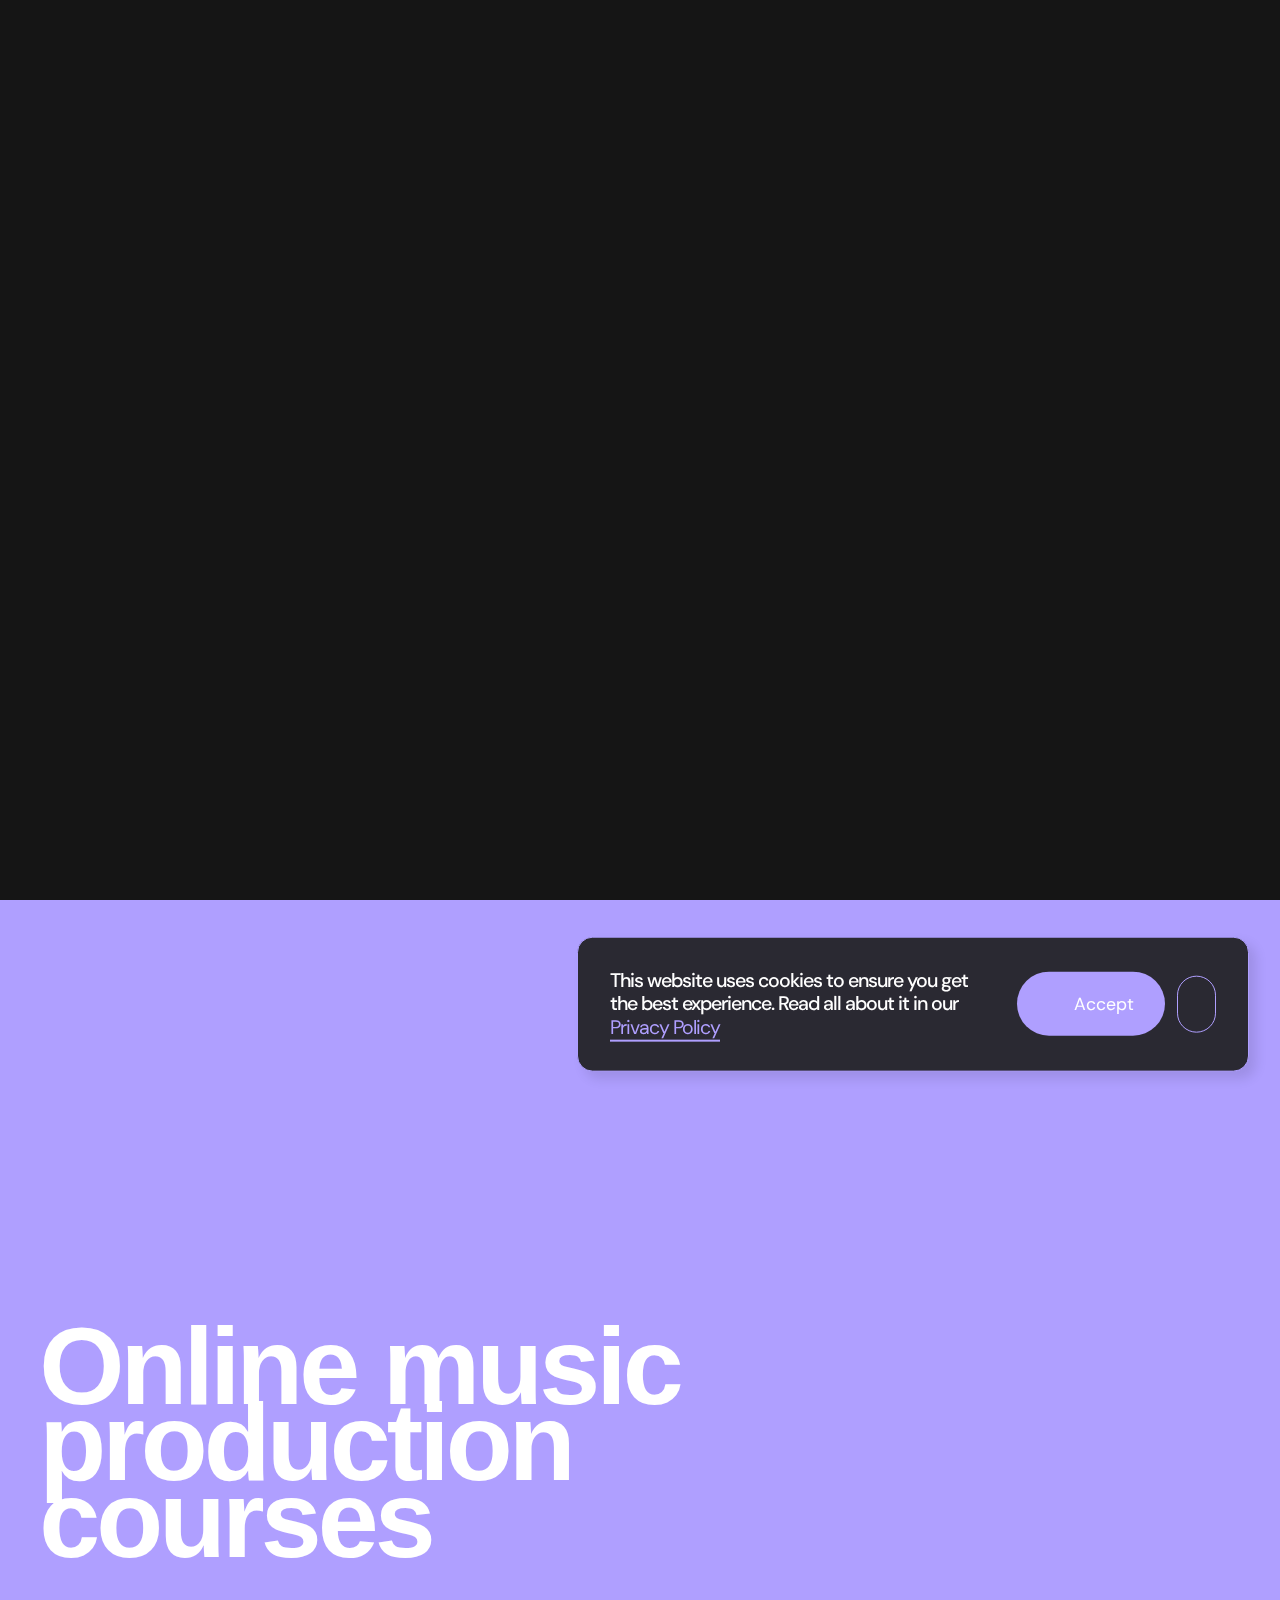
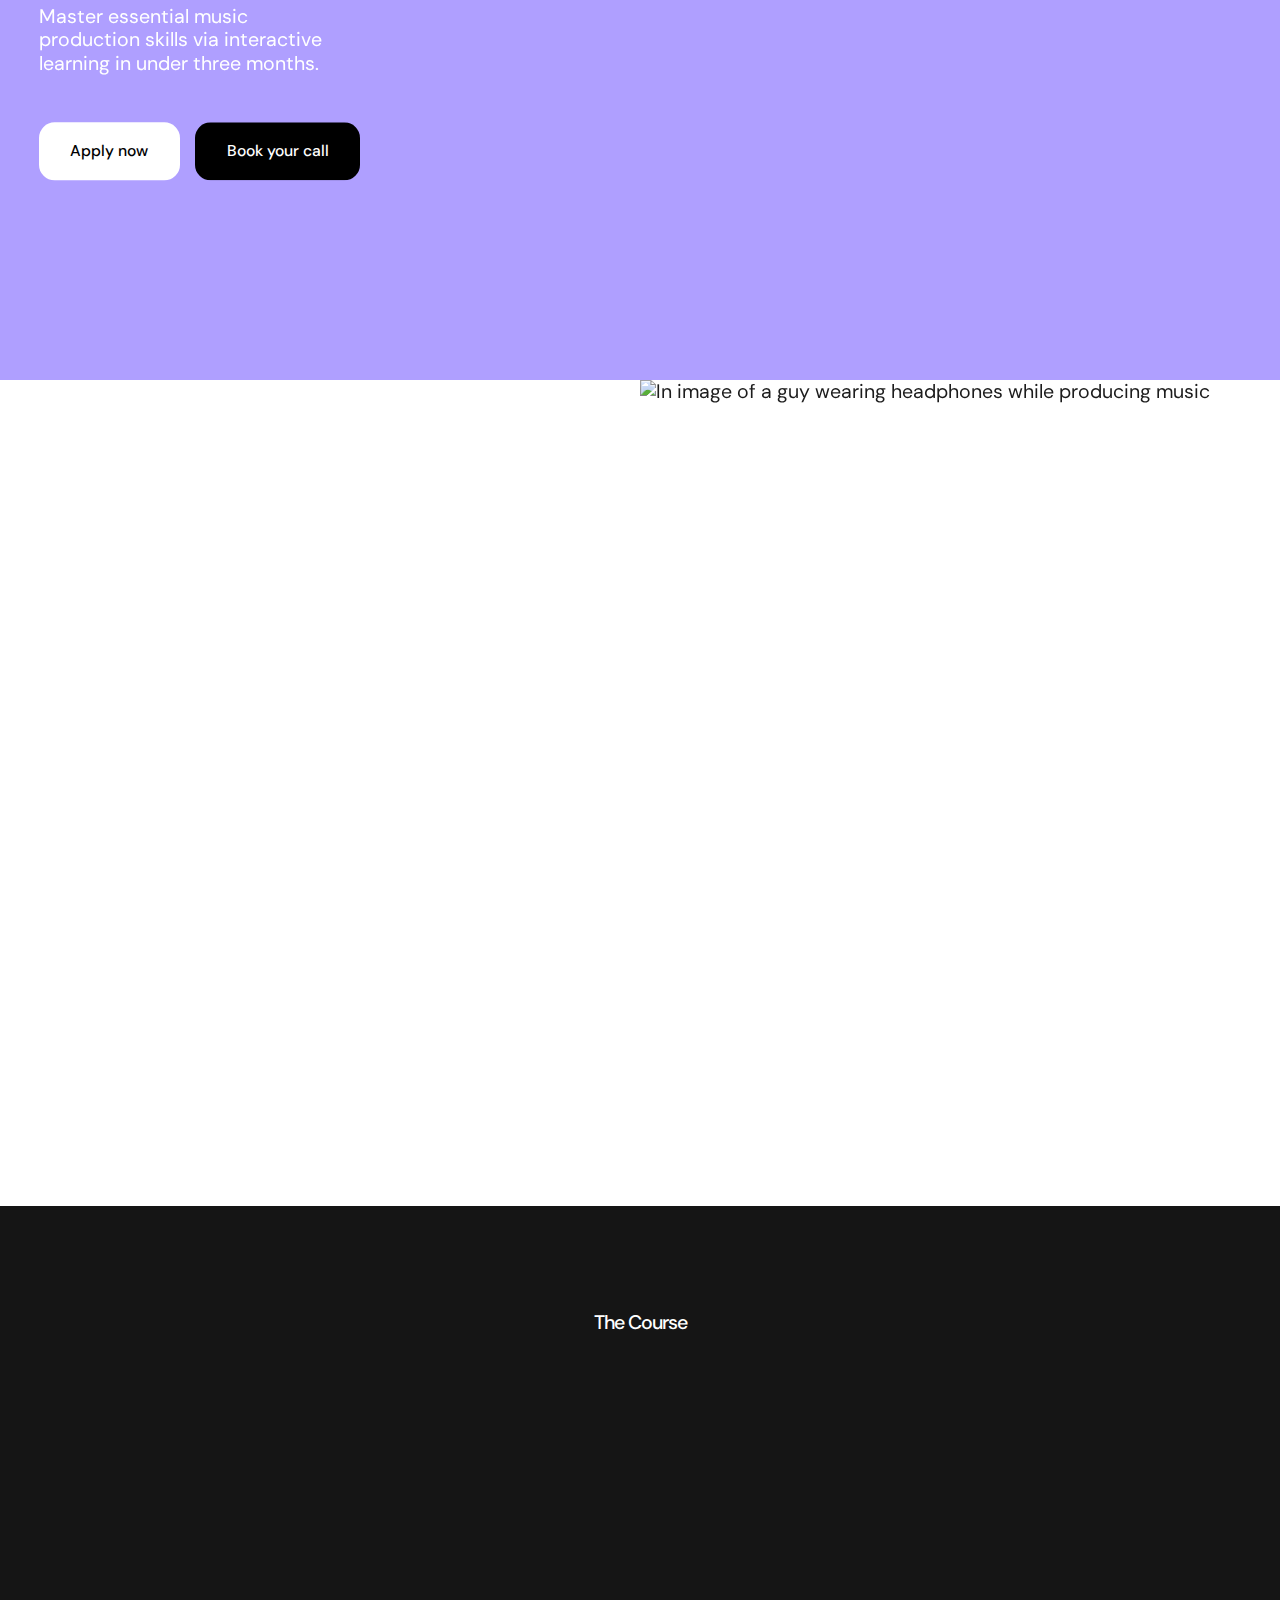
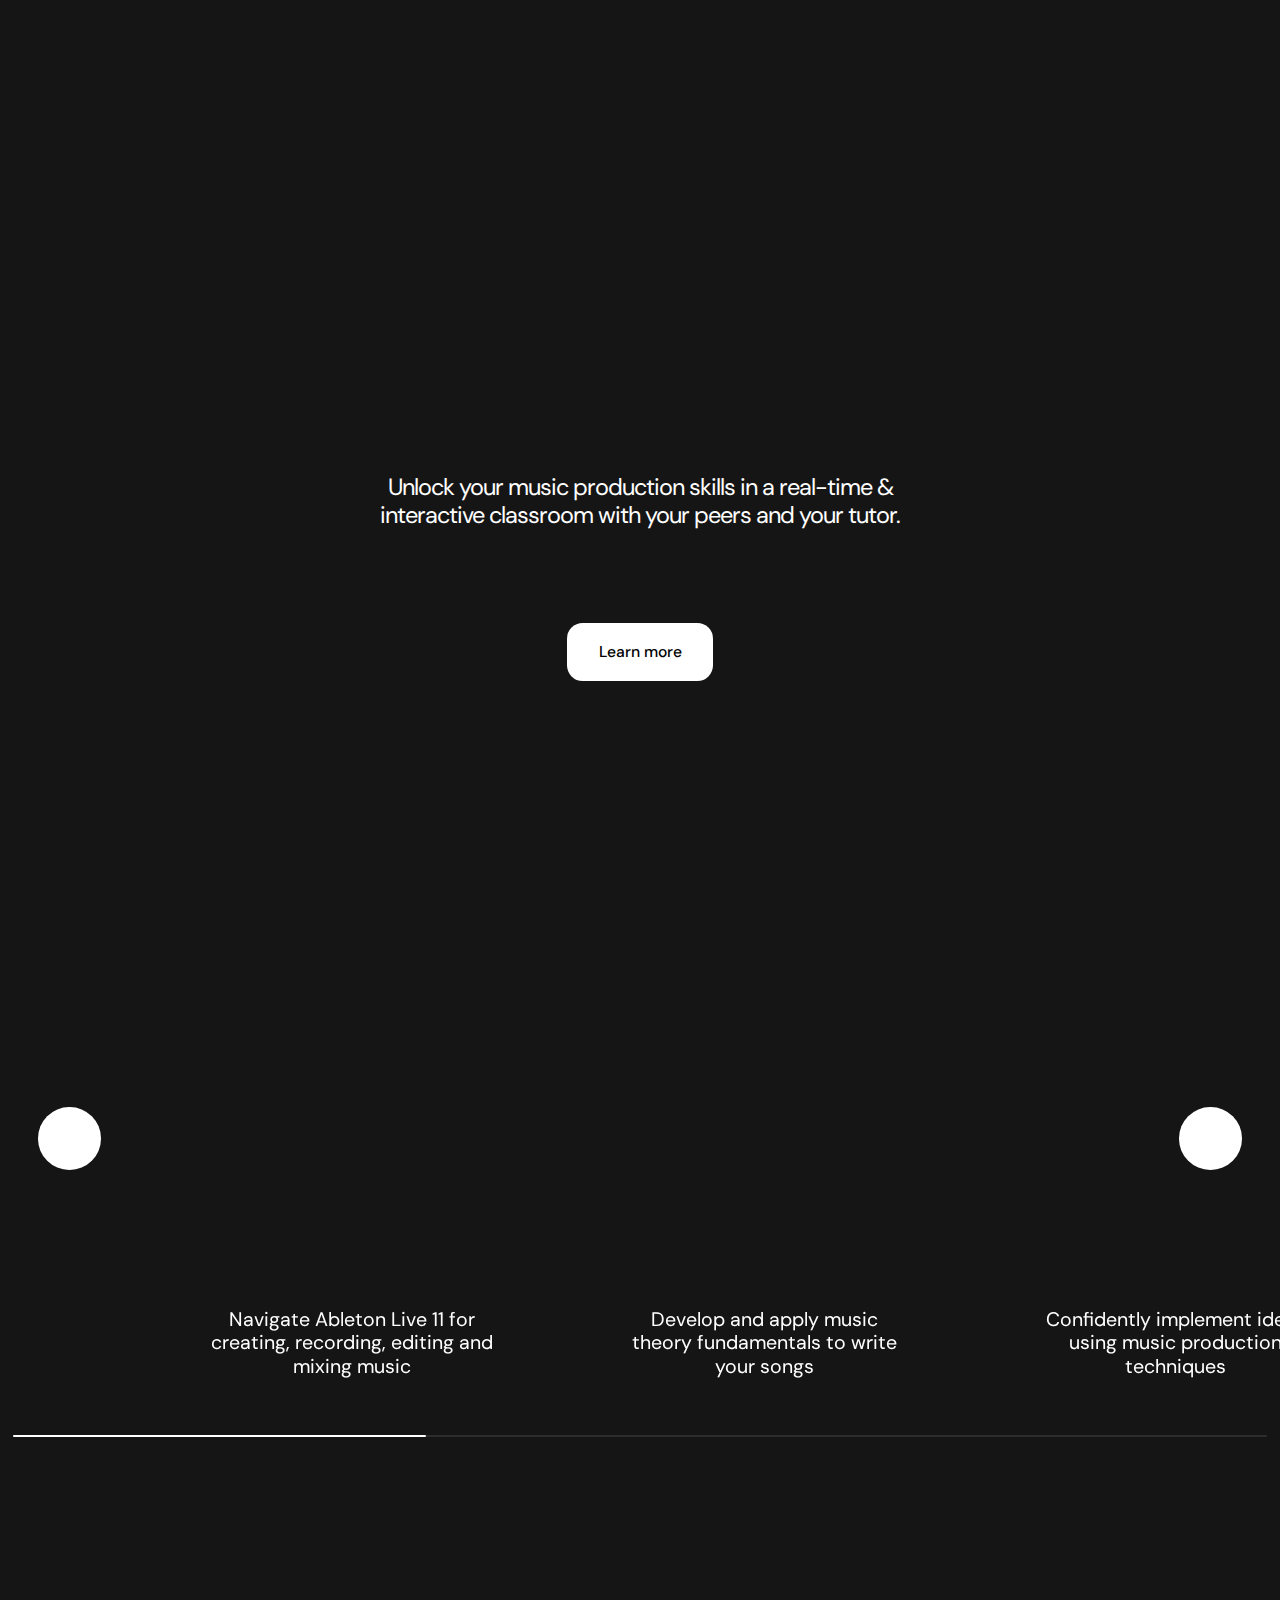
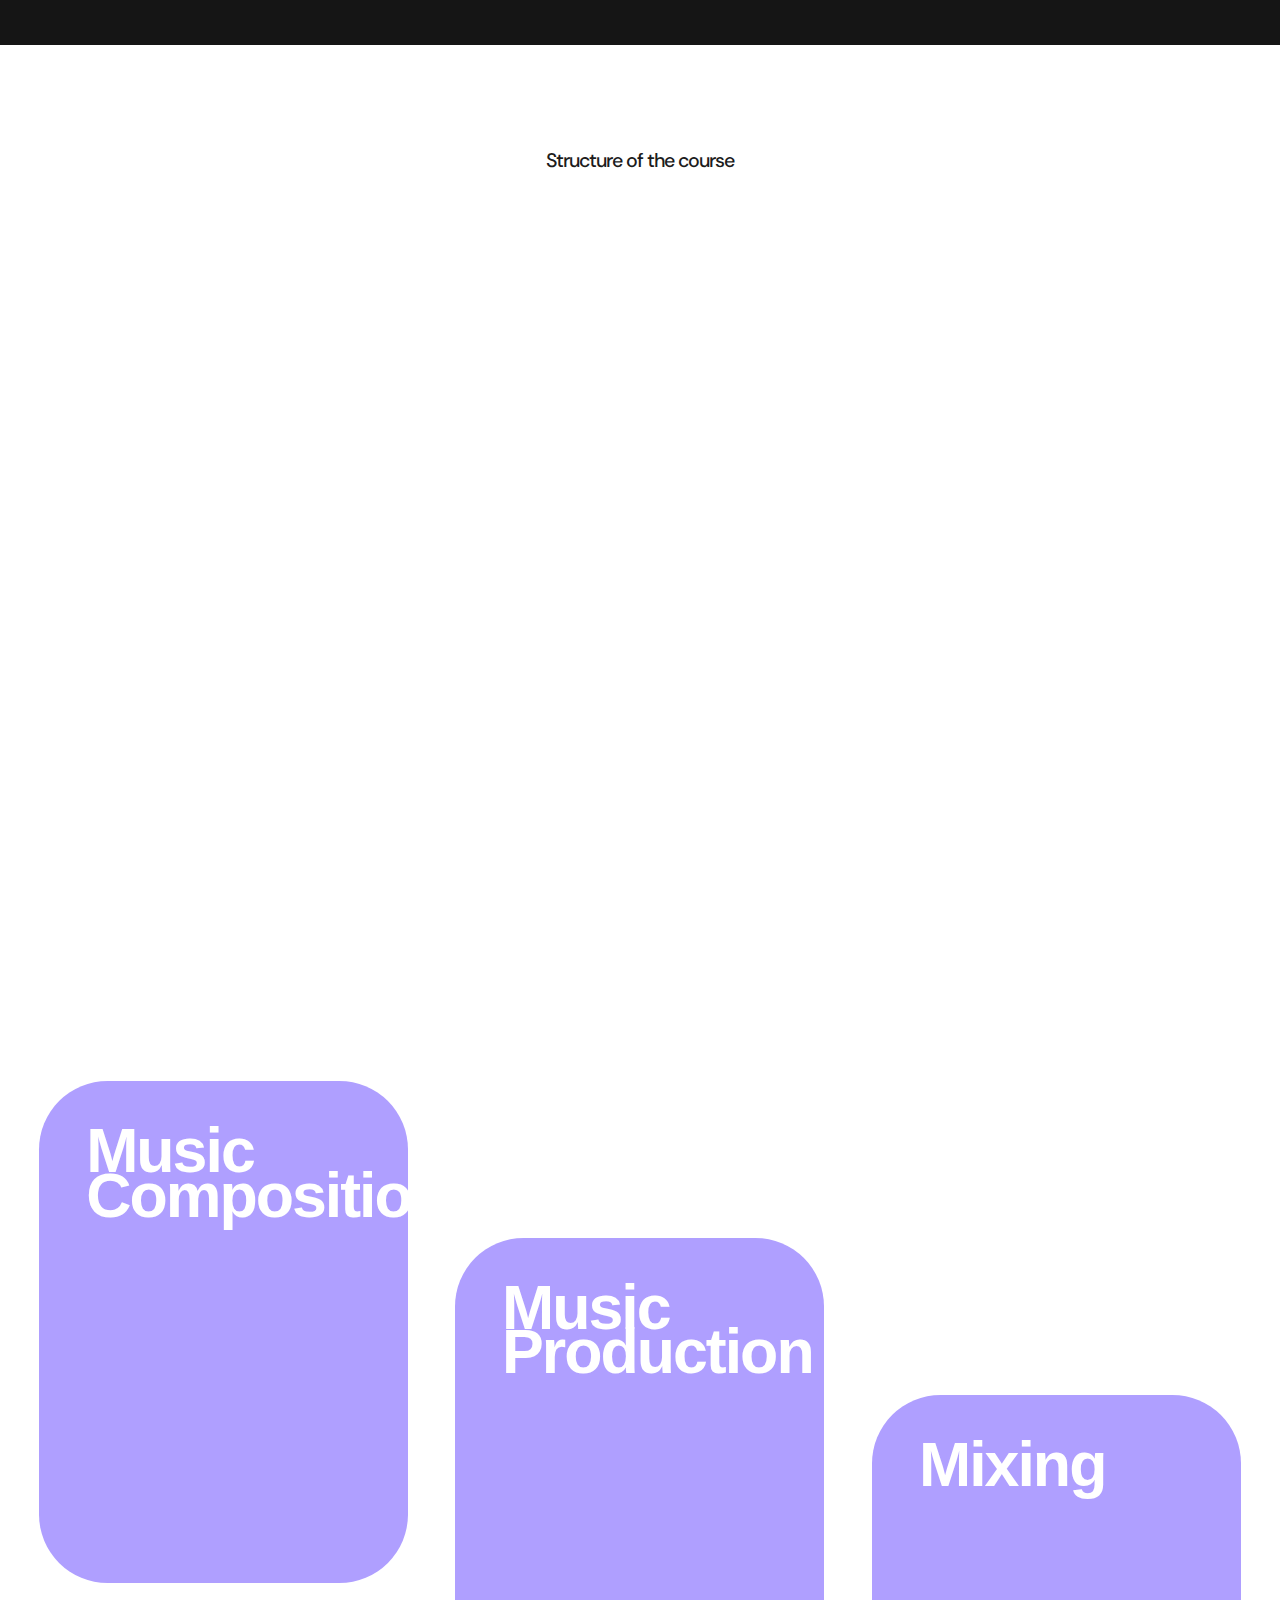
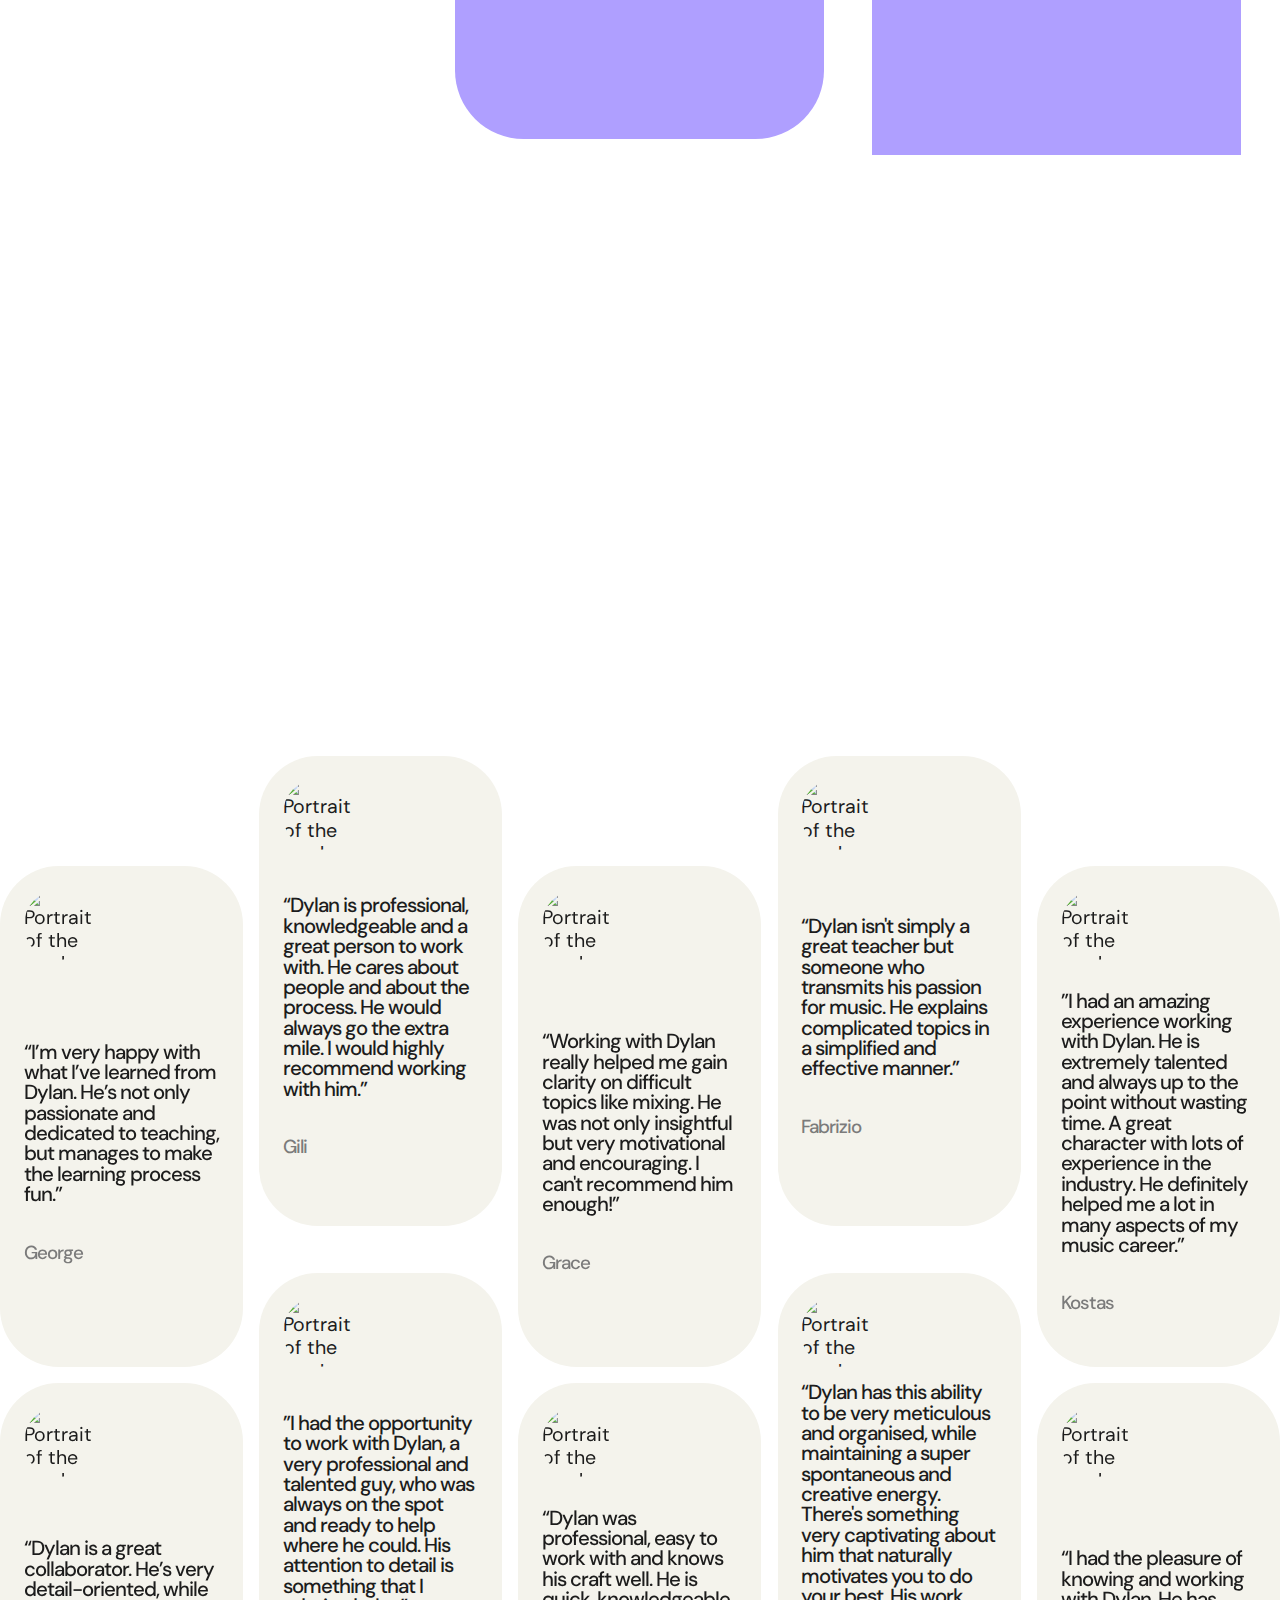
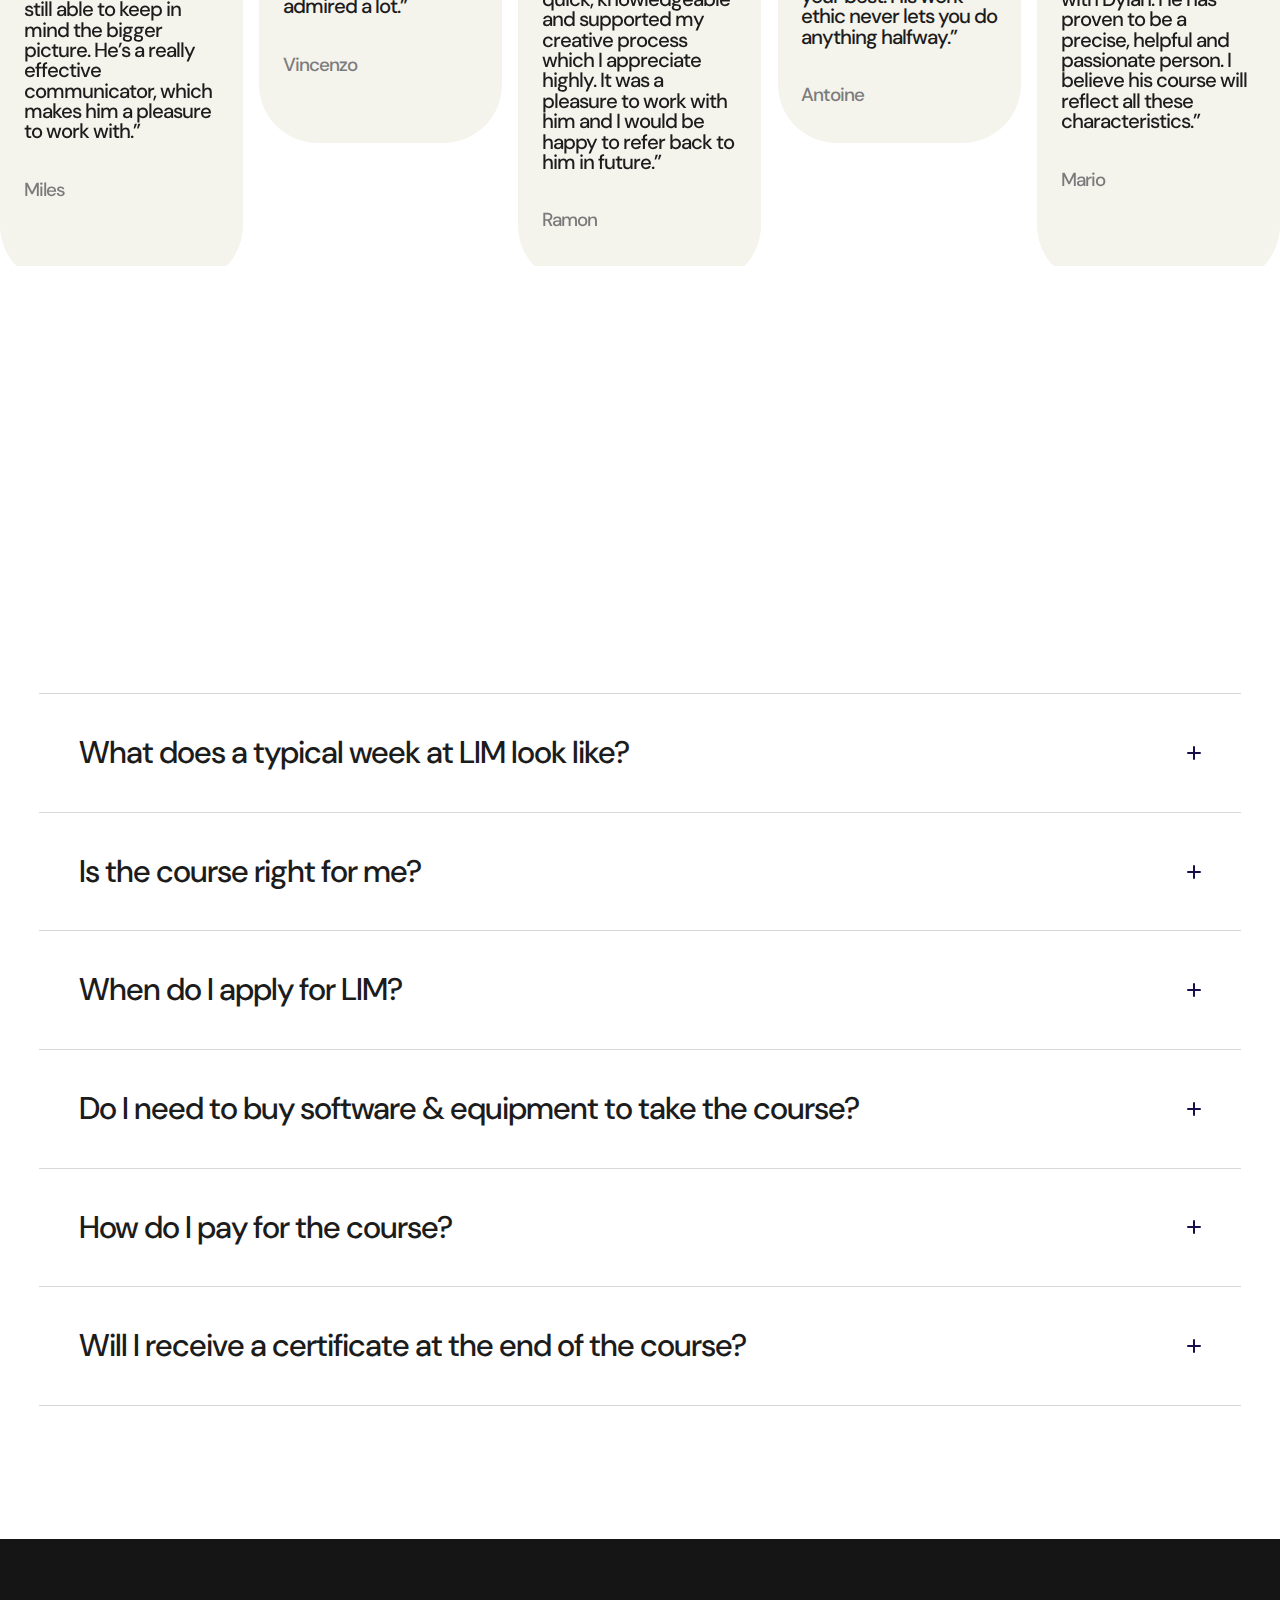
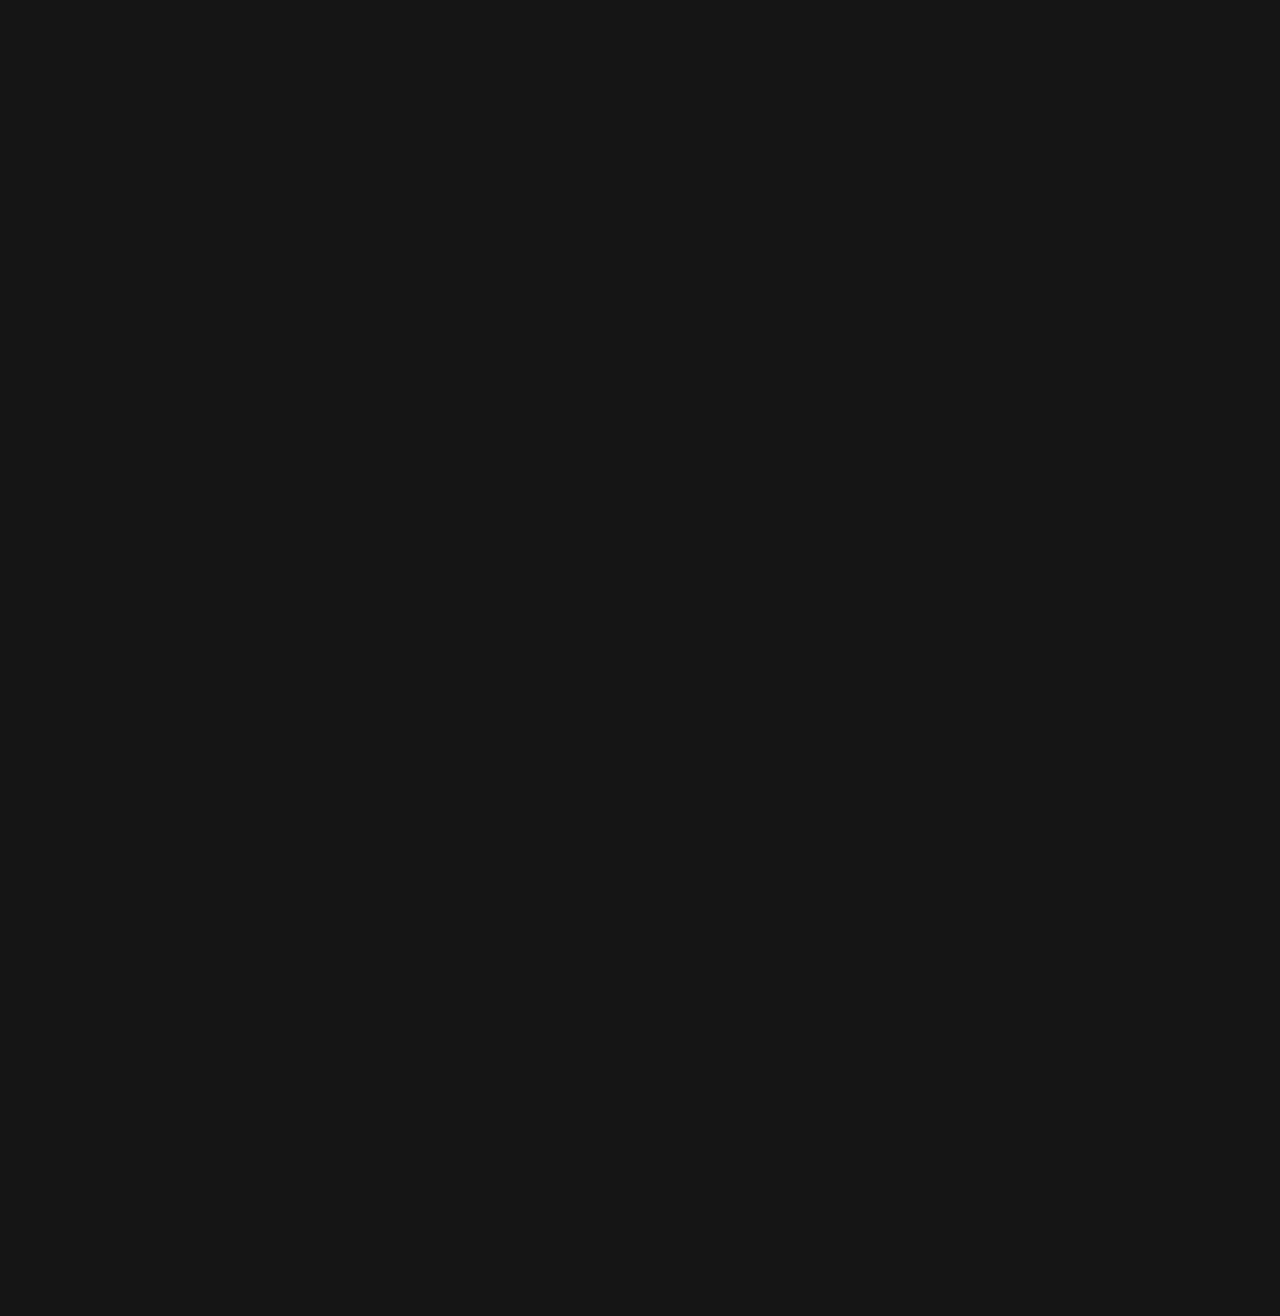
==== index.html @ c895d938 "commit" ====
<html xmlns="http://www.w3.org/1999/xhtml" lang="en">

<head>
	<meta http-equiv="Content-Type" content="text/html; charset=utf-8" />
	<meta name="description" content="HTTrack is an easy-to-use website mirror utility. It allows you to download a World Wide website from the Internet to a local directory,building recursively all structures, getting html, images, and other files from the server to your computer. Links are rebuiltrelatively so that you can freely browse to the local site (works with any browser). You can mirror several sites together so that you can jump from one toanother. You can, also, update an existing mirror site, or resume an interrupted download. The robot is fully configurable, with an integrated help" />
	<meta name="keywords" content="httrack, HTTRACK, HTTrack, winhttrack, WINHTTRACK, WinHTTrack, offline browser, web mirror utility, aspirateur web, surf offline, web capture, www mirror utility, browse offline, local  site builder, website mirroring, aspirateur www, internet grabber, capture de site web, internet tool, hors connexion, unix, dos, windows 95, windows 98, solaris, ibm580, AIX 4.0, HTS, HTGet, web aspirator, web aspirateur, libre, GPL, GNU, free software" />
	<title>Local index - HTTrack Website Copier</title>
  <!-- Mirror and index made by HTTrack Website Copier/3.49-2 [XR&CO'2014] -->
	<style type="text/css">
	<!--

body {
	margin: 0;  padding: 0;  margin-bottom: 15px;  margin-top: 8px;
	background: #77b;
}
body, td {
	font: 14px "Trebuchet MS", Verdana, Arial, Helvetica, sans-serif;
	}

#subTitle {
	background: #000;  color: #fff;  padding: 4px;  font-weight: bold; 
	}

#siteNavigation a, #siteNavigation .current {
	font-weight: bold;  color: #448;
	}
#siteNavigation a:link    { text-decoration: none; }
#siteNavigation a:visited { text-decoration: none; }

#siteNavigation .current { background-color: #ccd; }

#siteNavigation a:hover   { text-decoration: none;  background-color: #fff;  color: #000; }
#siteNavigation a:active  { text-decoration: none;  background-color: #ccc; }


a:link    { text-decoration: underline;  color: #00f; }
a:visited { text-decoration: underline;  color: #000; }
a:hover   { text-decoration: underline;  color: #c00; }
a:active  { text-decoration: underline; }

#pageContent {
	clear: both;
	border-bottom: 6px solid #000;
	padding: 10px;  padding-top: 20px;
	line-height: 1.65em;
	background-image: url(backblue.gif);
	background-repeat: no-repeat;
	background-position: top right;
	}

#pageContent, #siteNavigation {
	background-color: #ccd;
	}


.imgLeft  { float: left;   margin-right: 10px;  margin-bottom: 10px; }
.imgRight { float: right;  margin-left: 10px;   margin-bottom: 10px; }

hr { height: 1px;  color: #000;  background-color: #000;  margin-bottom: 15px; }

h1 { margin: 0;  font-weight: bold;  font-size: 2em; }
h2 { margin: 0;  font-weight: bold;  font-size: 1.6em; }
h3 { margin: 0;  font-weight: bold;  font-size: 1.3em; }
h4 { margin: 0;  font-weight: bold;  font-size: 1.18em; }

.blak { background-color: #000; }
.hide { display: none; }
.tableWidth { min-width: 400px; }

.tblRegular       { border-collapse: collapse; }
.tblRegular td    { padding: 6px;  background-image: url(fade.gif);  border: 2px solid #99c; }
.tblHeaderColor, .tblHeaderColor td { background: #99c; }
.tblNoBorder td   { border: 0; }



</style>

</head>

<table width="76%" border="0" align="center" cellspacing="0" cellpadding="3" class="tableWidth">
	<tr>
	<td id="subTitle">HTTrack Website Copier - Open Source offline browser</td>
	</tr>
</table>
<table width="76%" border="0" align="center" cellspacing="0" cellpadding="0" class="tableWidth">
<tr class="blak">
<td>
	<table width="100%" border="0" align="center" cellspacing="1" cellpadding="0">
	<tr>
	<td colspan="6"> 
		<table width="100%" border="0" align="center" cellspacing="0" cellpadding="10">
		<tr> 
		<td id="pageContent"> 
<!-- ==================== End prologue ==================== -->

	<meta name="generator" content="HTTrack Website Copier/3.x">
	<TITLE>Local index - HTTrack</TITLE>
</HEAD>
<BODY>
<H1 ALIGN=Center>Index of locally available sites:</H1>
	<TABLE BORDER="0" WIDTH="100%" CELLSPACING="1" CELLPADDING="0">
		<TR>
			<TD BACKGROUND="fade.gif">
				&middot;
					<A HREF="www.limlondon.com/index.html">
						LimLondon | Homepage
					</A>		
			</TD>
		</TR>
	</TABLE>
	<BR>
	<BR>
	<BR>
  	<H6 ALIGN="RIGHT">
	<I>Mirror and index made by HTTrack Website Copier [XR&amp;CO'2008]</I>
	</H6>
	<!-- Mirror and index made by HTTrack Website Copier/3.49-2 [XR&CO'2014] -->
	<!-- Thanks for using HTTrack Website Copier! -->
	<meta HTTP-EQUIV="Refresh" CONTENT="0; URL=www.limlondon.com/index.html">


<!-- ==================== Start epilogue ==================== -->
		</td>
		</tr>
		</table>
	</td>
	</tr>
	</table>
</td>
</tr>
</table>

<table width="76%" border="0" align="center" valign="bottom" cellspacing="0" cellpadding="0">
	<tr>
	<td id="footer"><small>&copy; 2008 Xavier Roche & other contributors - Web Design: Leto Kauler.</small></td>
	</tr>
</table>

</body>

</html>
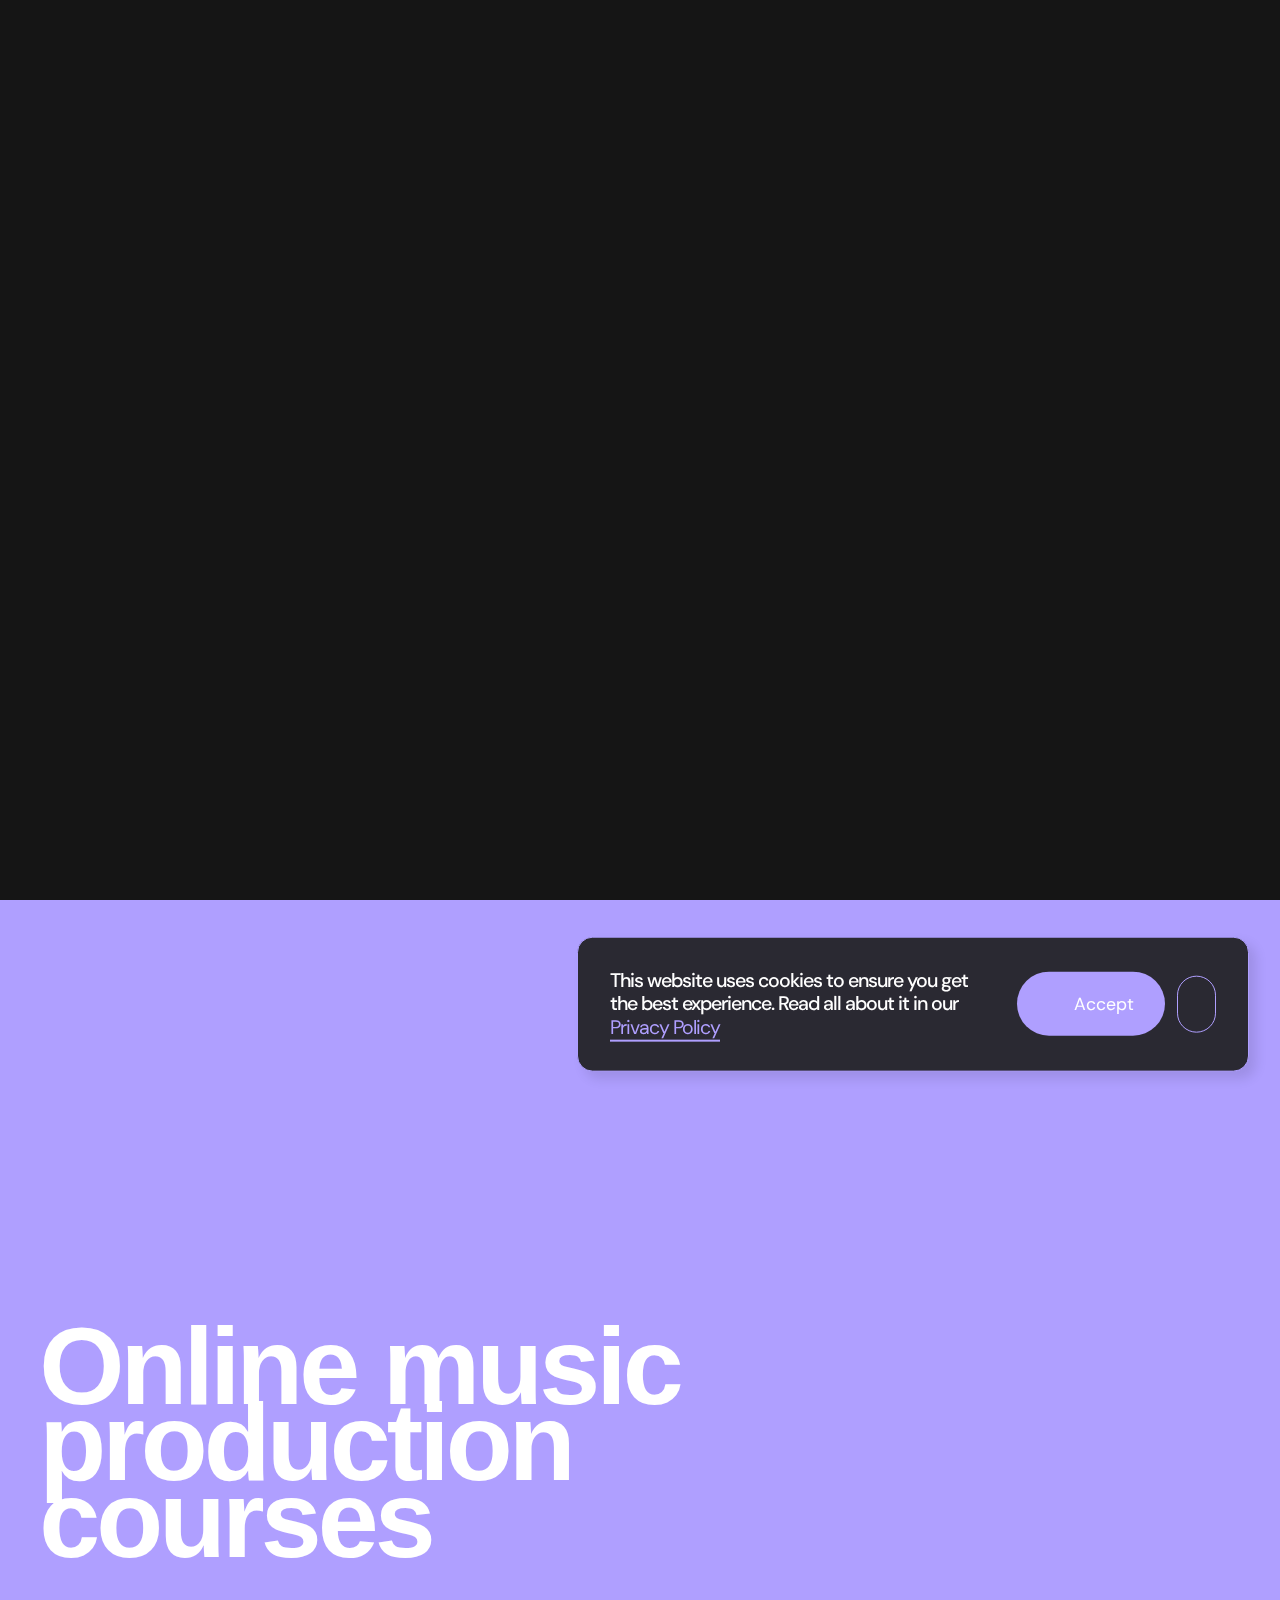
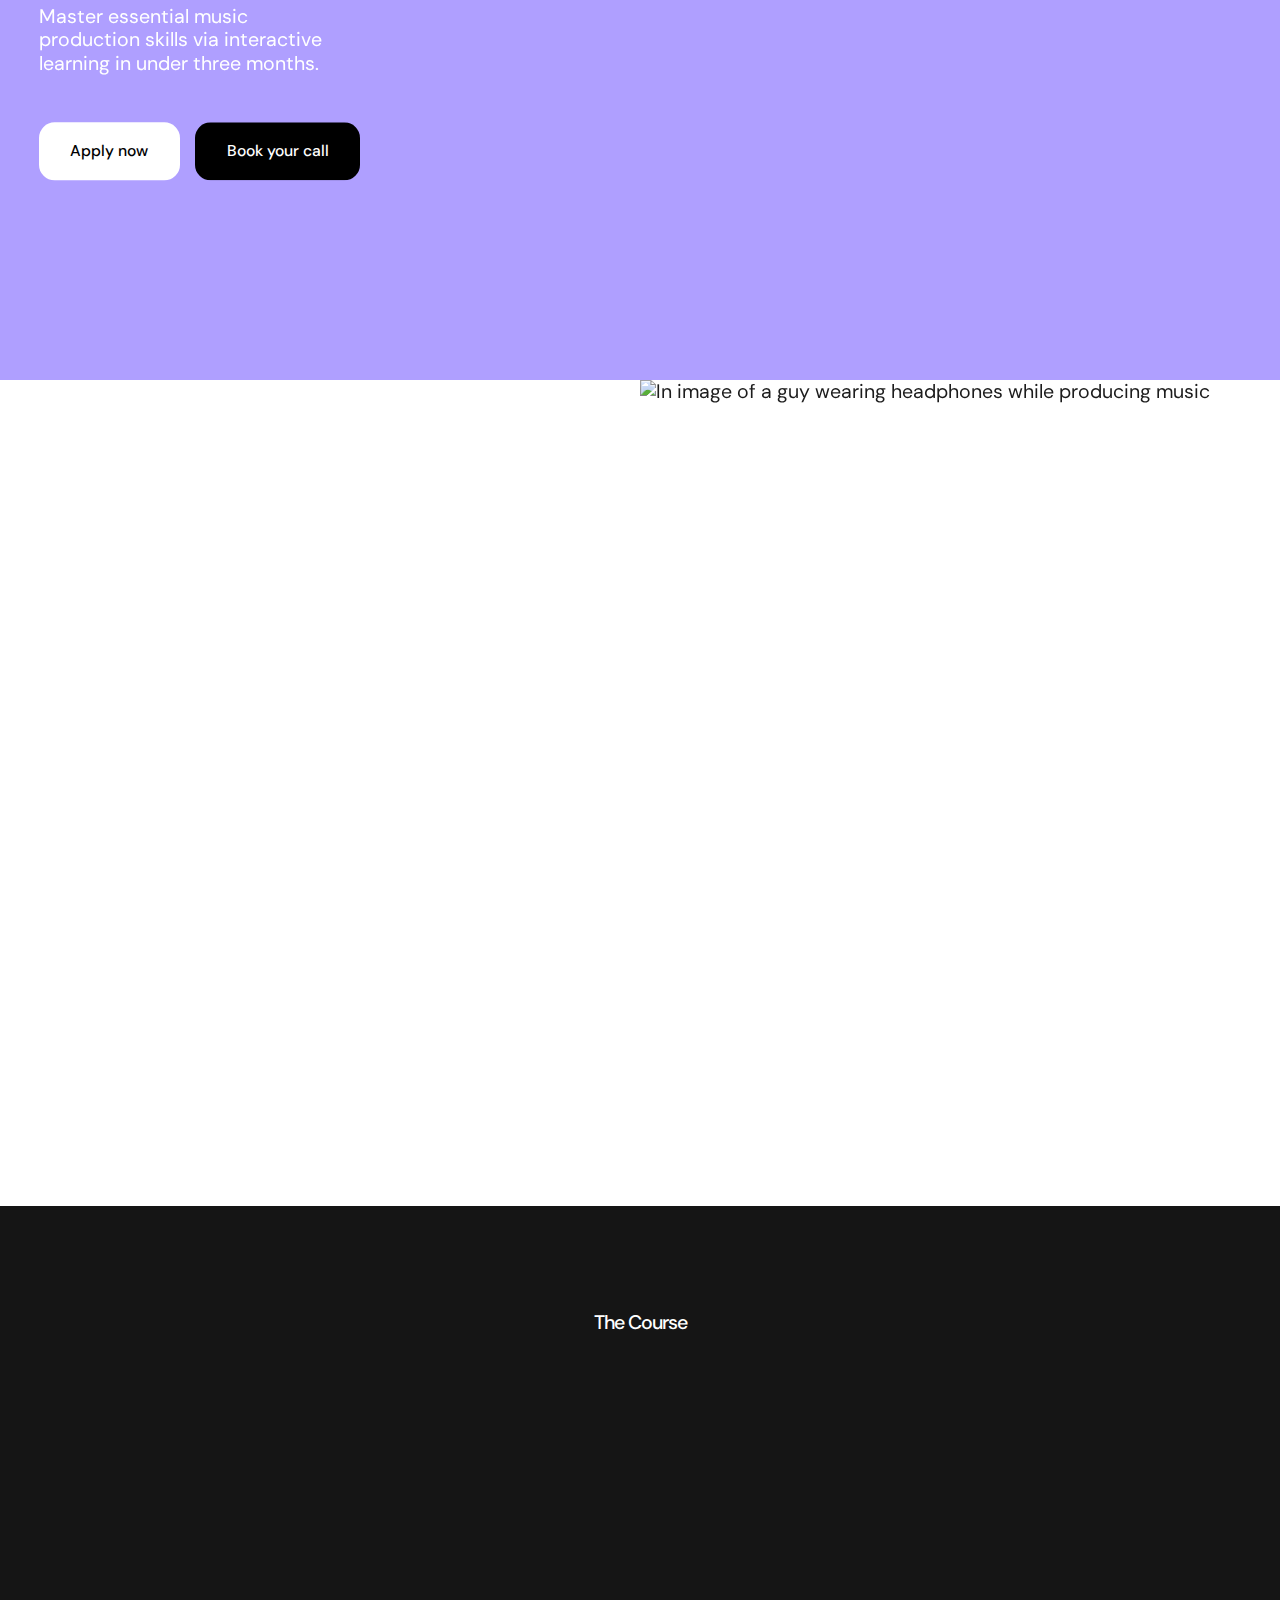
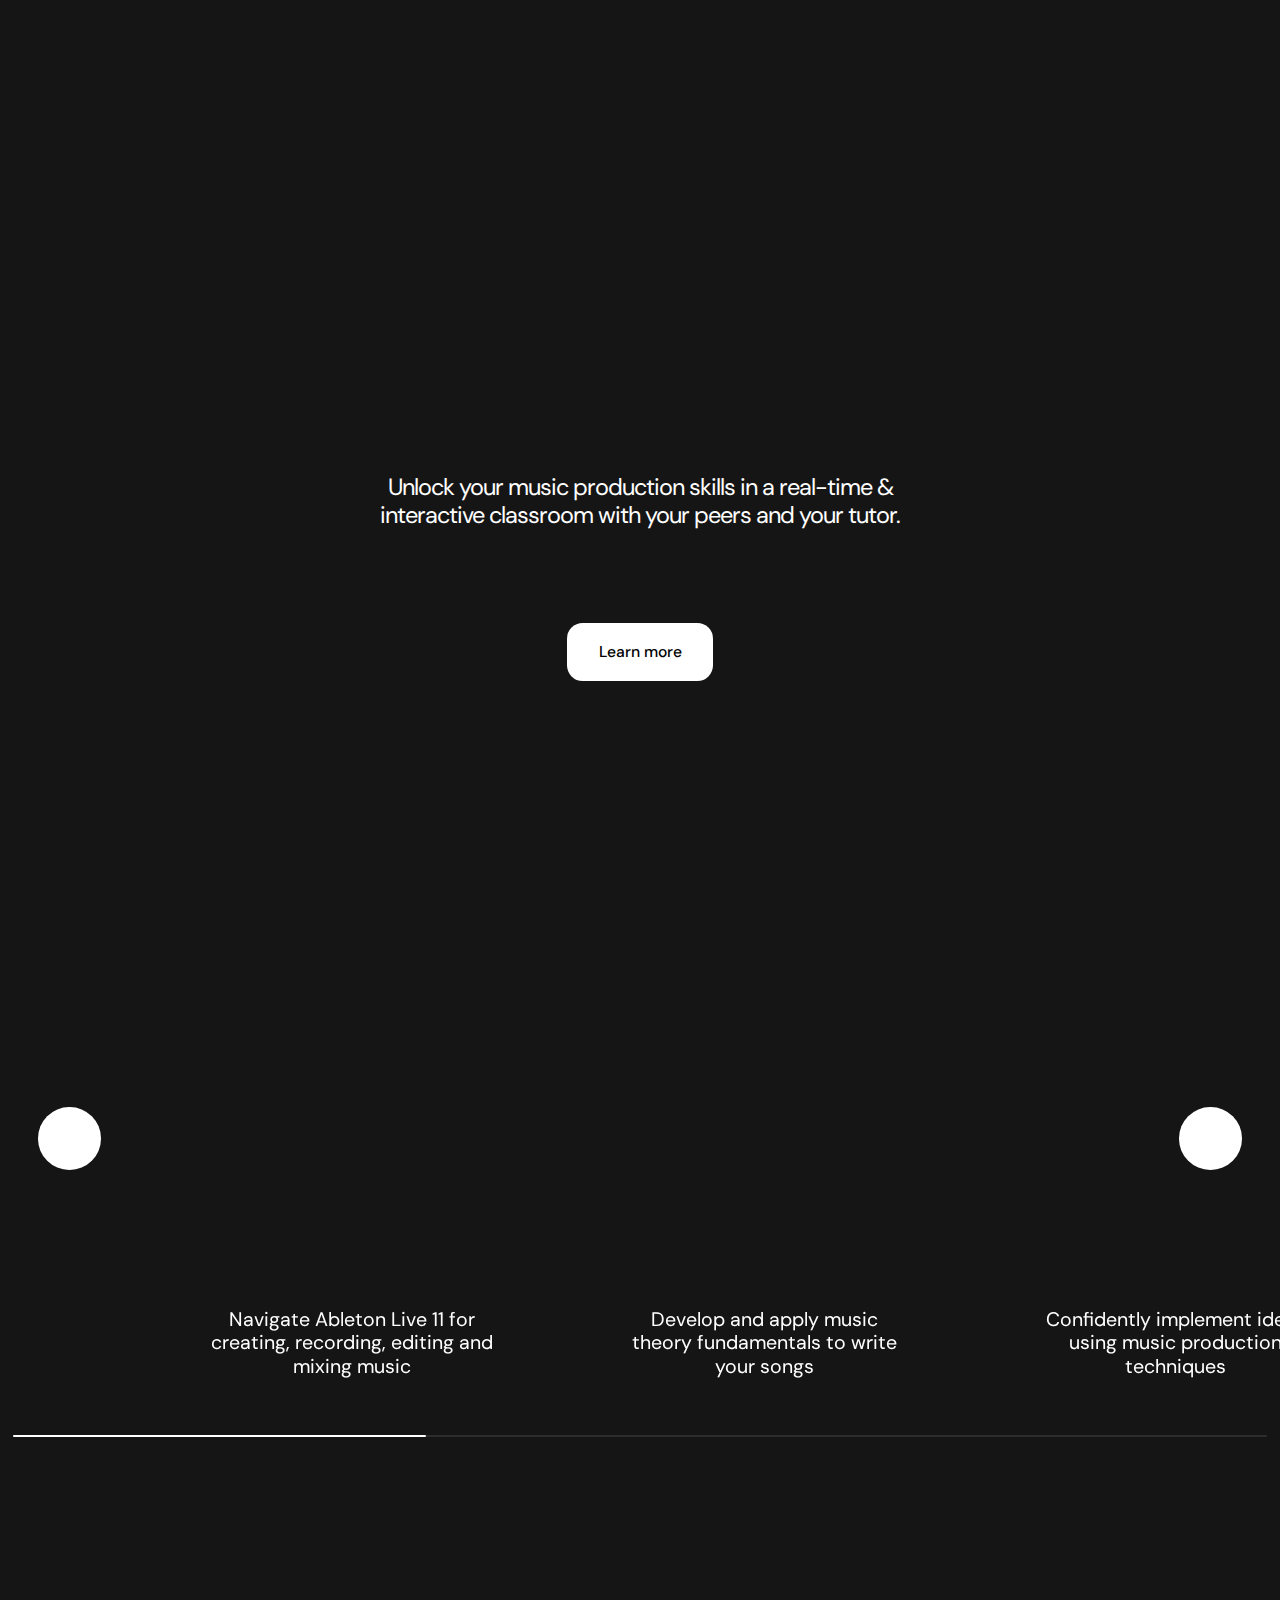
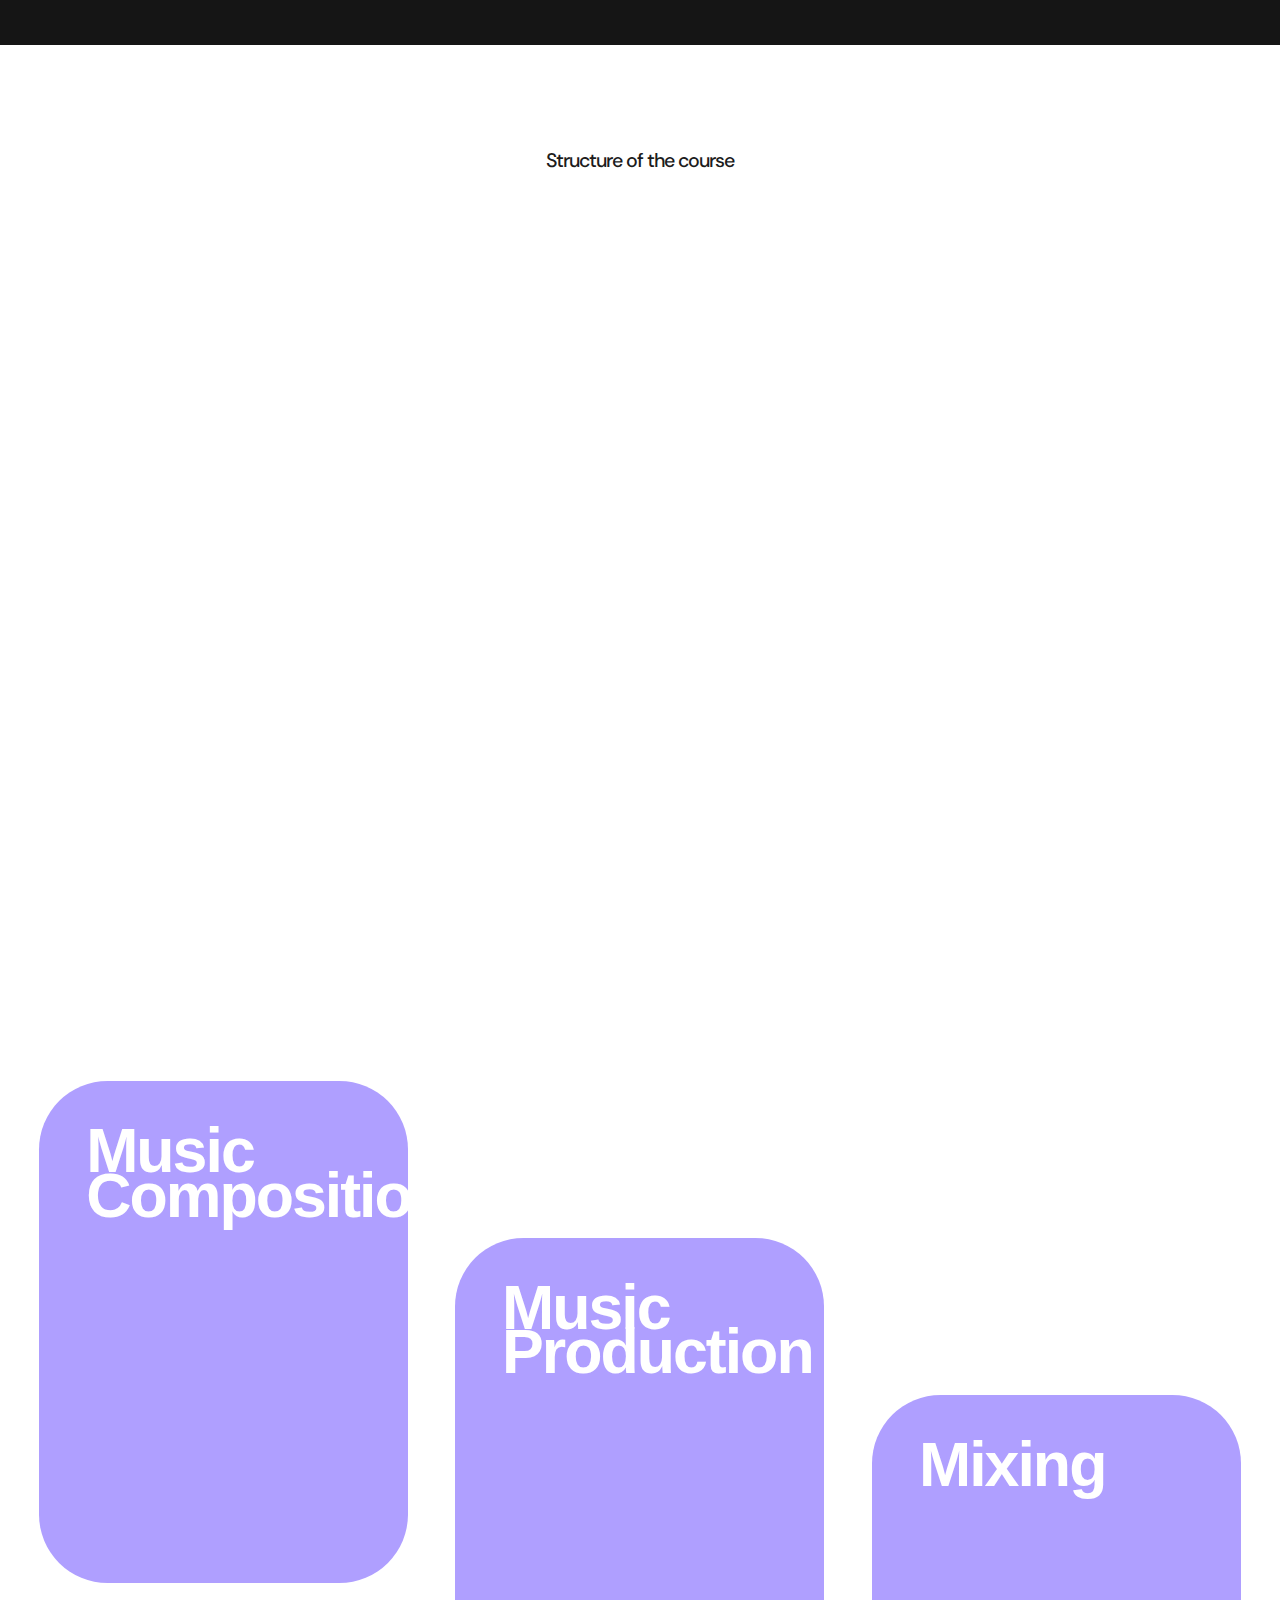
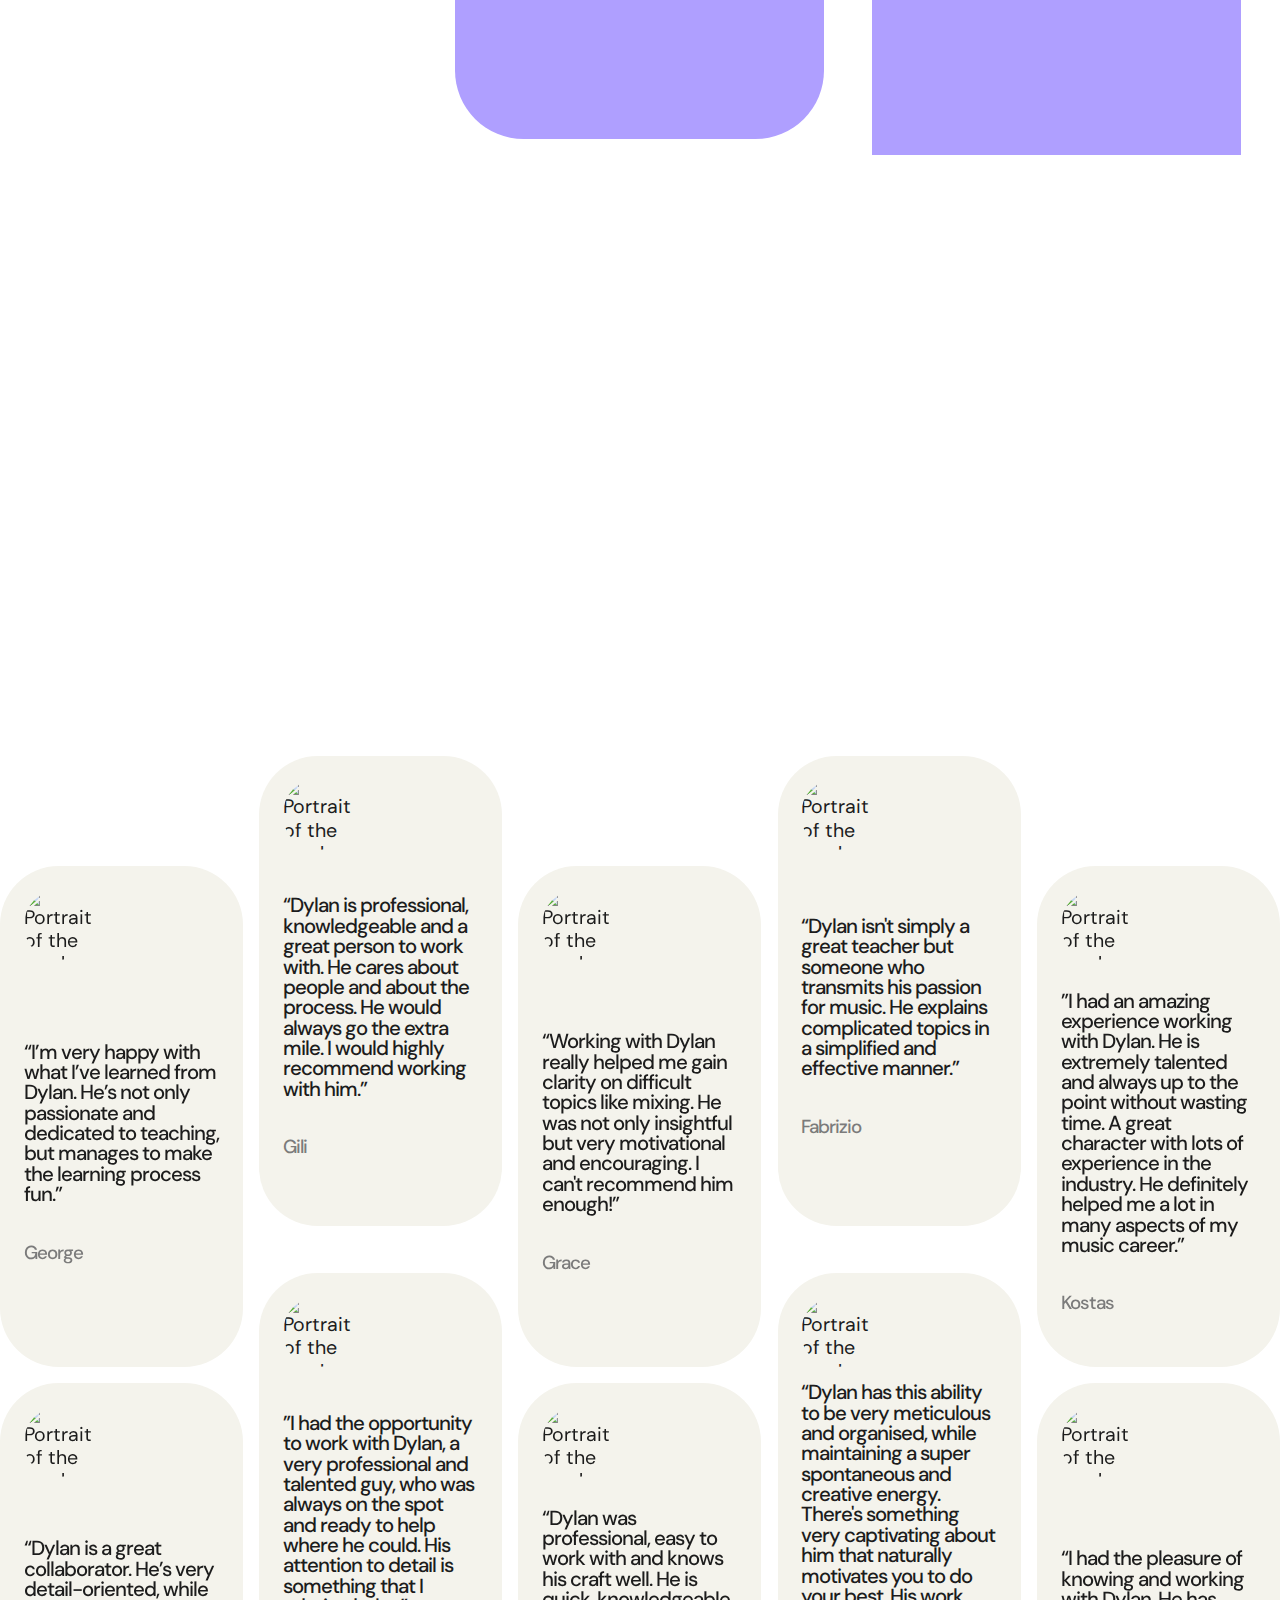
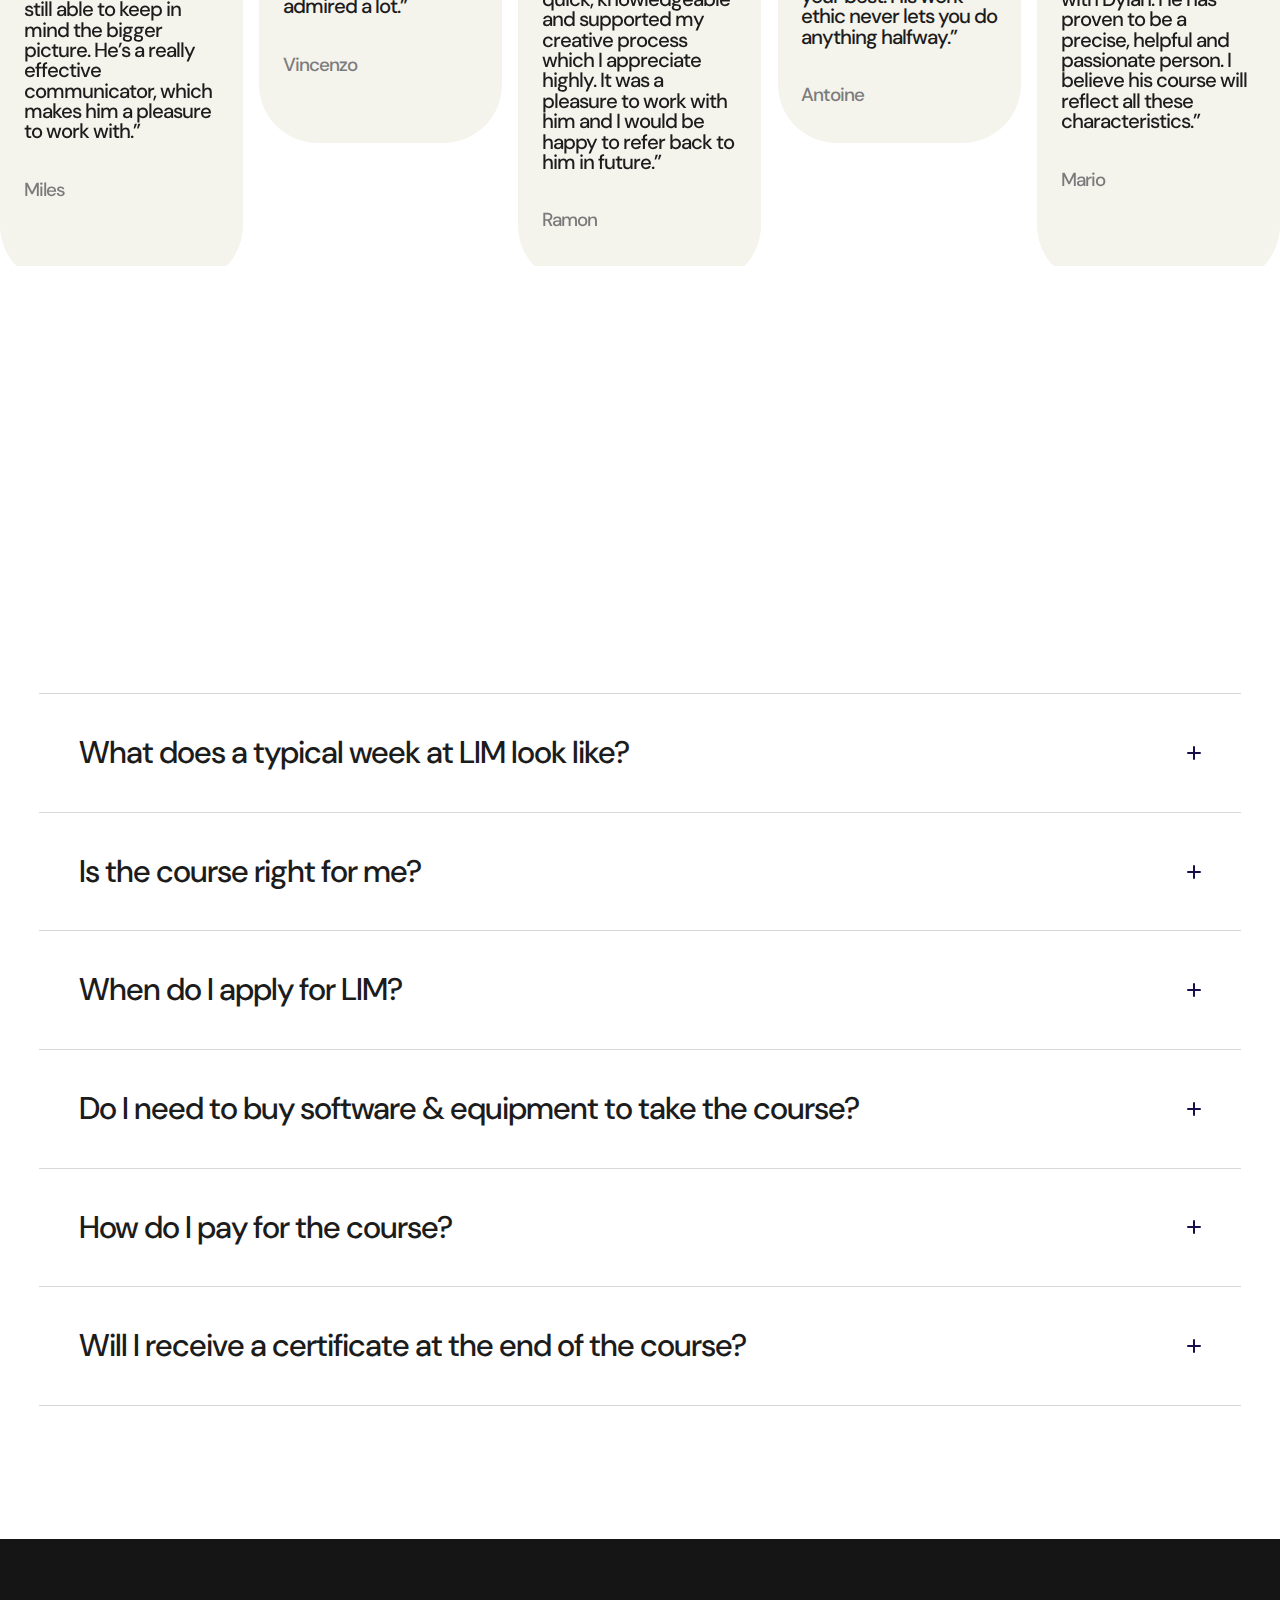
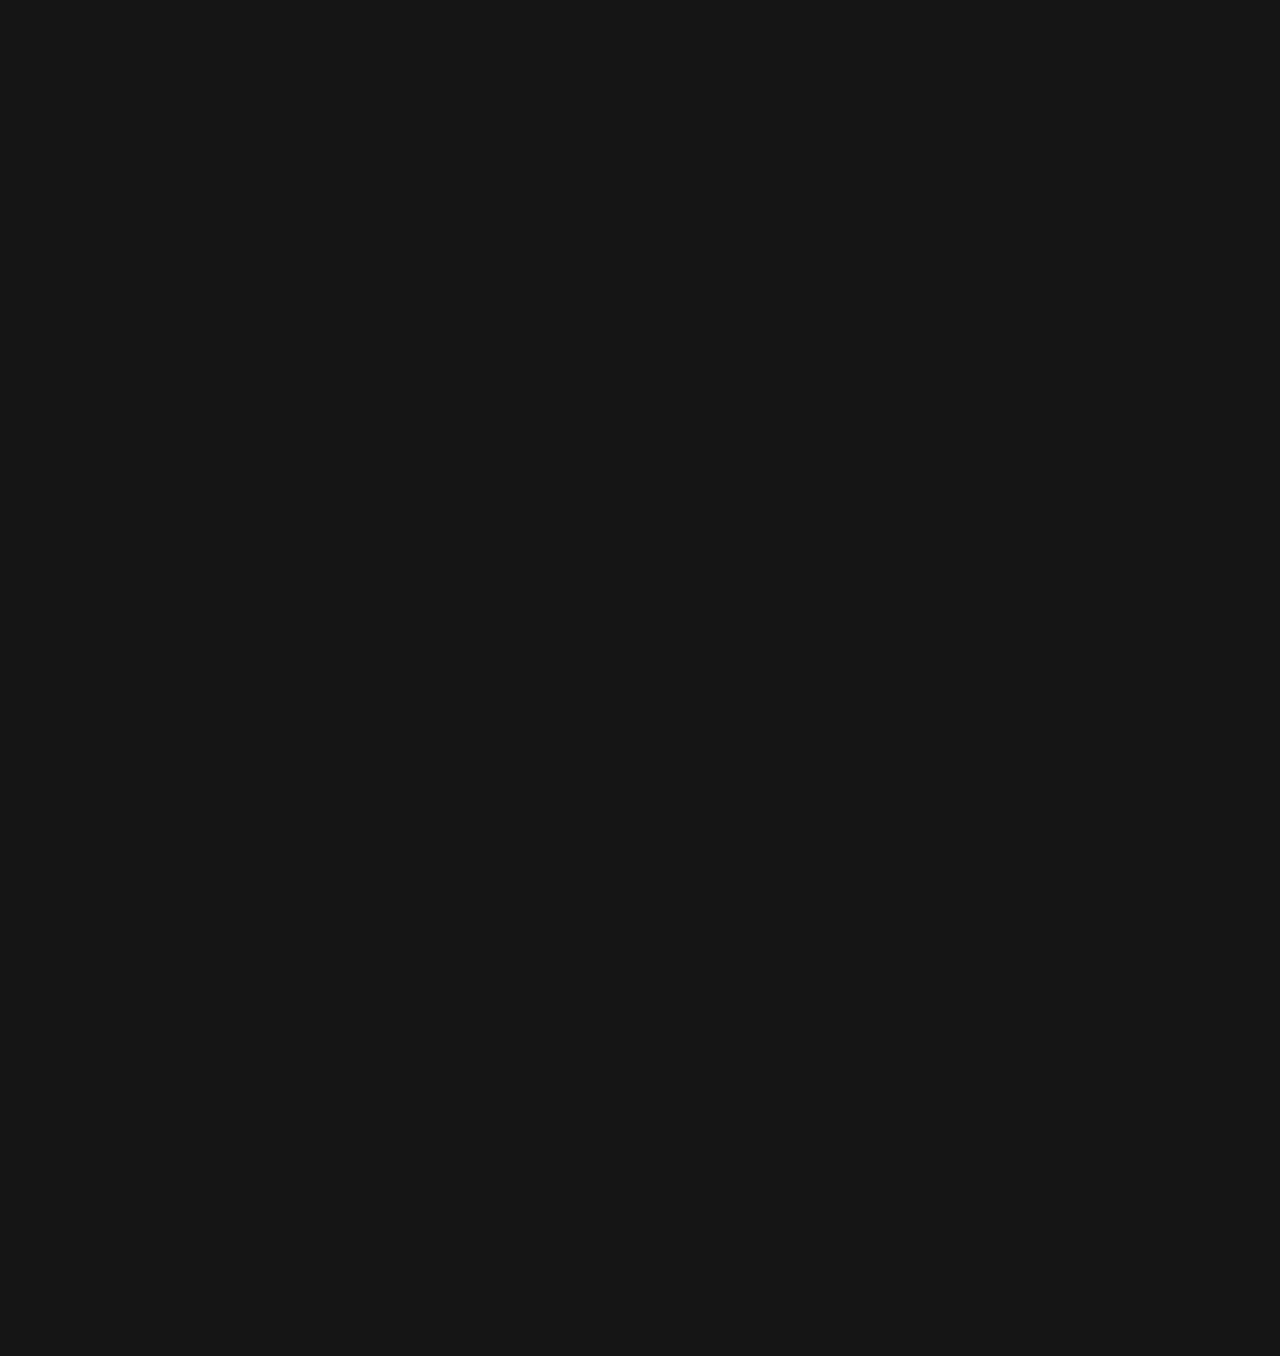
==== commit 34203a06: "commite second" ====
--- a/index.html
+++ b/index.html
@@ -4,7 +4,7 @@
 	<meta http-equiv="Content-Type" content="text/html; charset=utf-8" />
 	<meta name="description" content="HTTrack is an easy-to-use website mirror utility. It allows you to download a World Wide website from the Internet to a local directory,building recursively all structures, getting html, images, and other files from the server to your computer. Links are rebuiltrelatively so that you can freely browse to the local site (works with any browser). You can mirror several sites together so that you can jump from one toanother. You can, also, update an existing mirror site, or resume an interrupted download. The robot is fully configurable, with an integrated help" />
 	<meta name="keywords" content="httrack, HTTRACK, HTTrack, winhttrack, WINHTTRACK, WinHTTrack, offline browser, web mirror utility, aspirateur web, surf offline, web capture, www mirror utility, browse offline, local  site builder, website mirroring, aspirateur www, internet grabber, capture de site web, internet tool, hors connexion, unix, dos, windows 95, windows 98, solaris, ibm580, AIX 4.0, HTS, HTGet, web aspirator, web aspirateur, libre, GPL, GNU, free software" />
-	<title>Local index - HTTrack Website Copier</title>
+	<title>Local index</title>
   <!-- Mirror and index made by HTTrack Website Copier/3.49-2 [XR&CO'2014] -->
 	<style type="text/css">
 	<!--
@@ -80,7 +80,7 @@
 
 <table width="76%" border="0" align="center" cellspacing="0" cellpadding="3" class="tableWidth">
 	<tr>
-	<td id="subTitle">HTTrack Website Copier - Open Source offline browser</td>
+	<td id="subTitle"> Open Source offline browser</td>
 	</tr>
 </table>
 <table width="76%" border="0" align="center" cellspacing="0" cellpadding="0" class="tableWidth">
@@ -95,7 +95,7 @@
 <!-- ==================== End prologue ==================== -->
 
 	<meta name="generator" content="HTTrack Website Copier/3.x">
-	<TITLE>Local index - HTTrack</TITLE>
+	<TITLE>Local index</TITLE>
 </HEAD>
 <BODY>
 <H1 ALIGN=Center>Index of locally available sites:</H1>
@@ -113,7 +113,7 @@
 	<BR>
 	<BR>
   	<H6 ALIGN="RIGHT">
-	<I>Mirror and index made by HTTrack Website Copier [XR&amp;CO'2008]</I>
+	<I>Mirror and index made  [XR&amp;CO'2008]</I>
 	</H6>
 	<!-- Mirror and index made by HTTrack Website Copier/3.49-2 [XR&CO'2014] -->
 	<!-- Thanks for using HTTrack Website Copier! -->
